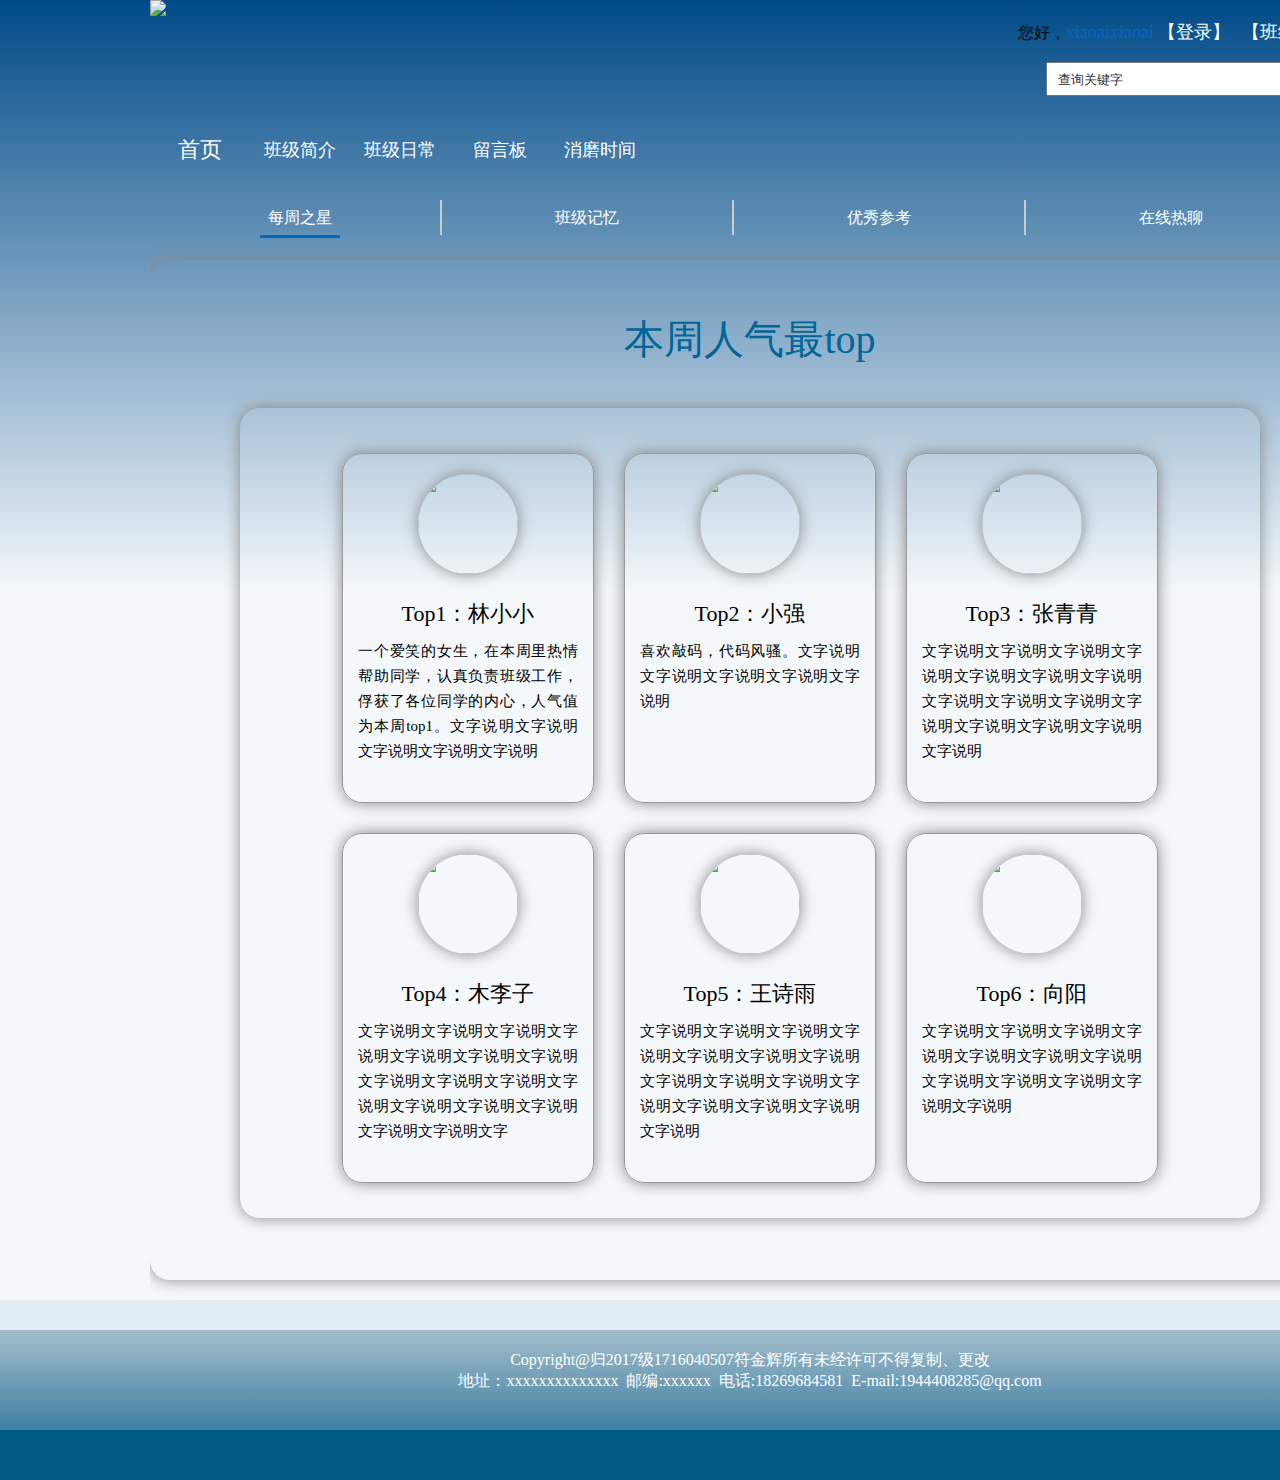
==== html/classDaily.html @ a3b571e7 "Add files via upload" ====
<!DOCTYPE html PUBLIC "-//W3C//DTD XHTML 1.0 Transitional//EN" "http://www.w3.org/TR/xhtml1/DTD/xhtml1-transitional.dtd">
<html xmlns="http://www.w3.org/1999/xhtml"><!-- InstanceBegin template="/Templates/template1.dwt" codeOutsideHTMLIsLocked="false" -->
<head>
    <meta http-equiv="Content-Type" content="text/html; charset=utf-8" />
    <link type="text/css" rel="stylesheet" href="../css/template.css" />
    <!-- InstanceBeginEditable name="doctitle" -->
    <title>ClassDaily-班级日常</title>
    <link rel="stylesheet" href="../css/css.css" />
    <!-- InstanceEndEditable -->
    <!-- InstanceBeginEditable name="head" -->
    <!-- InstanceEndEditable -->
</head>

<body>
	<div class="all_div"><!-- 布局让其随屏幕一样大 -->
    	<div style="width:1500px; margin:0 auto;"><!-- 内容总长度固定并居于屏幕中间，否侧当窗口收缩时会把内容挤压凌乱-->
    	<div class="_center">
            <header>
                <div class="row1"><!--头部图片行 -->
                    <a href="index.html"><img src="../img/405405.png" /></a>
                    <div>
                    	<p>
                        	您好，<a href="login.html" style="color:#06C;">xiaoaixiaoai</a>
                            <a href="login.html">【登录】</a>&nbsp;&nbsp;
                            <a href="classCertification.html">【班级认证】</a>
                        </p><br/>
                        <form action="#">
                        	<input class="seach_sub"  type="submit" value="" />
                            <input class="in_seach" type="text" name="seach_key" placeholder="查询关键字"/>
                        </form>
                    </div>
                </div>
                <div class="nav"><!--头部导航行-->
                	<div></div><!--设置分割线-->
                    <ul>
                      <li><a style="font-size:22px;" href="firstPage.html">首页</a></li>
                      <li>
                      	<a href="introduction.html">班级简介</a>
                      	<ul>
                        	<li><a href="introduction.html#class_summary">班级概况</a></li>
                        	<li><a href="introduction.html#classwd_info">班干信息</a></li>
                        </ul>
                      
                      </li>
                      <li><a href="classDaily.html">班级日常</a></li>
                      <li><a href="messageBoard.html">留言板</a></li>
                      <li><a href="WordChallenge2.html">消磨时间</a></li>
                    </ul>
                </div>
            </header>
            
            <div class="center"><!-- 可编辑区域，中间内容部分 -->
                <!-- InstanceBeginEditable name="content" --> 
            <div>
                <div class="towLi" align="center">
                    <ul>
                        <li><div class="div_active"><a href="#">每周之星</a></div></li>
                        <li><div><a href="#">班级记忆</a></div></li>
                        <li><div><a href="#">优秀参考</a></div></li>
                        <li><div><a href="#">在线热聊</a></div></li>
                    </ul>
                </div>
                <div class="contextBlack" align="center" >
                    <!--

<div style="height:80px; border:1px solid red;">
                         <p style="font-size:25px;">本周最热人气学生列表</p><br/>
                    </div>

-->
                    <div class="content_firstText">
                        <p>本周人气最top</p>
                    </div>
                    <br/>
                    <div class="content_block">
                        <ul class="flex_ul">
                            <li>
                                <div class="rwbj1">
                                    <img src="../img/rwbj1_h.png">
                                    <p>Top1：林小小</p>
                                    <p>一个爱笑的女生，在本周里热情帮助同学，认真负责班级工作，俘获了各位同学的内心，人气值为本周top1。文字说明文字说明文字说明文字说明文字说明</p>
                                </div>
                            </li>
                             <li>
                                <div class="rwbj2">
                                    <img src="../img/rwbj2_h.png">
                                    <p>Top2：小强</p>
                                    <p>喜欢敲码，代码风骚。文字说明文字说明文字说明文字说明文字说明</p>
                                </div>
                                
                            </li>
                             <li>
                                <div class="rwbj3">
                                    <img src="../img/rwbj3_h.png">
                                    <p>Top3：张青青</p>
                                    <p>文字说明文字说明文字说明文字说明文字说明文字说明文字说明文字说明文字说明文字说明文字说明文字说明文字说明文字说明文字说明</p>
                                </div>
                                
                            </li>
                             <li>
                                <div class="rwbj4">
                                    <img src="../img/rwbj4_h.png">
                                    <p>Top4：木李子</p>
                                    <p>文字说明文字说明文字说明文字说明文字说明文字说明文字说明文字说明文字说明文字说明文字说明文字说明文字说明文字说明文字说明文字说明文字</p>
                                </div>
                                
                            </li>
                             <li>
                                <div class="rwbj5">
                                    <img src="../img/rwbj5_h.png">
                                    <p>Top5：王诗雨</p>
                                    <p>文字说明文字说明文字说明文字说明文字说明文字说明文字说明文字说明文字说明文字说明文字说明文字说明文字说明文字说明文字说明</p>
                                </div>
                                
                            </li>
                             <li>
                                <div class="rwbj6">
                                    <img src="../img/rwbj6_h.png">
                                    <p>Top6：向阳</p>
                                    <p>文字说明文字说明文字说明文字说明文字说明文字说明文字说明文字说明文字说明文字说明文字说明文字说明</p>
                                </di>
                                
                            </li>
                        </ul>
                    
                    </div> 
                   <!--

 <div style=" height:400px; margin-top:25px; border:1px solid red;">
                       
                    </div>

-->
                </div>
            </div>
                <!-- InstanceEndEditable -->
            </div>
        </div>
        
        <footer><!--尾部-->
            <div style=" width:100%;height:30px; background:#e4eef7;"></div>
            <div class="foot_txt">
                <p>Copyright@归2017级1716040507符金辉所有未经许可不得复制、更改</p>
                <p>地址：xxxxxxxxxxxxxx&nbsp;&nbsp;邮编:xxxxxx&nbsp;&nbsp;电话:18269684581&nbsp;&nbsp;E-mail:1944408285@qq.com</p>
            </div>
            <div style=" width:100%; height:50px; background:#015a84;"></div>
  		</footer>
        
	</div>
 
</body>
<!-- InstanceEnd --></html>
---- css/template.css ----
@charset "utf-8";
/* CSS Document */
*{ margin:0; padding:0;}
body,html{height:100%;}
ul{list-style: none;}
a{ text-decoration:none; color:#000;}

.all_div{
	width:100%;
	background: linear-gradient(to bottom, #014b88 0%,#f4f8fb 40%);/*设置背景渐变：渐变范围从上到下百分之30*/
}

._center{
	/*头部和内容用同一个div装起来，宽度设置80%，内容设置居中*/
	width:80%;
	margin:0 auto;
}

/*头部logo和搜索块样式*/
.row1{
	height:120px;
}
.row1 img{/*logo样式浮动居左*/
	float:left;
}
.row1 div{/*搜索块内容浮动居右*/
	float:right;
	margin-top:20px;
	text-align:right;
}
.row1 div p a{
	color:#FFF;
	font-size:18px;
}
.in_seach{/*seach_sub搜索输入框样式*/
	width:260px;
	height:30px;
	float:right;
	padding-left:10px;
}
.seach_sub{/*头部搜索提交按钮样式*/
	width:30px;
	height:33px;
	float:right;
	background:url(../img/search16px.png) no-repeat;
	background-position:center center;
	border:1px solid #FFF;
	
}
/*头部导航栏样式设置*/
.nav{
	/*导航div的样式*/
	height:80px;
	/*border:2px solid red;*/
}
.nav div{/*导航栏分割线样式*/
	height:10px;
	background:url(../img/fenge1.png) no-repeat center center;
	
}
.nav ul li {
	float: left;
	display:flex;
	position:relative;
}
.nav ul li a{
	display:block;
	width: 100px;
	height: 40px;
	text-align: center;
	line-height: 40px;
	font-size:18px;
	color:#FFF;
	/*border:1px solid blue;*/
}
.nav ul li a:hover{/*鼠标移动到li上面时修改背景颜色*/
	background:#004473;
	color:#fff;
}
.nav ul li ul{/*二级导航*/
	display:none;
	margin:40px 0 2px 0px;
	Z-index:10000;/*设置覆盖顺序，使其置于最上层*/
}
.nav ul li:hover ul{
	display:block;/*鼠标移动到有二级导航的li：显示二级导航*/
	position:absolute;
	top:0;
}
.nav ul li ul li {
	float:none;
	margin-top:2px;
}
.nav ul li ul li a{
	width:100px;
	display:block;
	font-size:16px;
	background-color:rgba(0,153,204,0.6); /*背景色有点透明的效果*/
	color:#000;
	margin
}


/*中间内容样式*/
.center{
	color:#000;
	overflow:auto;
	/*border:2px solid blue;*/
}

/*尾部文字div样式*/
.foot_txt{
	width:100%;
	height:100px; 
	text-align:center; 
	color:#FFF; 
	background-image: linear-gradient(to top,#4080a4,#a3bdca);
	padding-top:20px; 
	box-sizing:border-box;"
}
---- css/css.css ----
@charset "utf-8";
/* CSS Document */

*{ margin:0; padding:0;}
a{text-decoration: none;}
li{list-style: none}
/*==================================================================登录页css样式*/
/*----------------------------------------------------------------input输入框修改提示字体默认颜色样式*/
input::-webkit-input-placeholder { 
	color:#333;
}
input: -moz-placeholder { 
	color:#333 ;
}
input::-moz-placeholder { 
	color:#333;
}
input: -ms-input-placeholder {
	color:#333;
}
/*登录块div样式*/
.login_div{
	height:600px; 
	border-radius:10px;
	background:url(../img/login405bg.jpg) no-repeat;
}
.login_tit{/*登录logo和标题样式*/
	width:70%; 
	margin:0px auto; 
	/*border:1px solid #0C0;*/
}
.login_tit div{/*登录标题样式*/
	height:50px; 
	line-height:50px; 
	border-left: 3px solid #FFF; 
	float:left; 
	margin-left:20px; 
	padding-left:20px; 
	font-size:30px;"
}

/*登录通知块div样式*/
.login_notice{
	width:560px; 
	height:340px; 
	border-radius:8px; 
	background-color:rgba(39,29,23,0.4); 
	text-align:center;
	padding-top:20px;
	float:left;
	color:#d9d9d9;
	box-sizing:border-box;
	
}

/*登录账号密码块样式*/
.login{
	width:360px; 
	height:340px; 
	border-radius:8px; 
	background-color:rgba(39,29,23,0.4); 
	text-align:center;
	padding-top:20px;
	float:right;
	color:#d9d9d9;
	box-sizing:border-box;
	
}
.login input{/*账号密码等输入框样式*/
	width:200px;
	height:30px;
	border-radius:12px;
	color:#000;
	margin-top:20px;
	padding-left:30px;
	border:1px solid #fff;
	box-sizing:border-box;
}
.login img{/*验证码图片样式*/
	width:75px; 
	height:30px; 
	margin:20px 0 0 20px; 
	border:1px solid #fff; 
	border-radius:12px; 
	float:right;
}

/*==================================================================班级认证页css样式*/
.certification_tit{/*班级认证欢迎标题样式*/
	width:80%;
	border-radius:10px;
	margin:0 auto;
	
}
.certification_tit div{/*认证标题div样式*/
	height:50px; 
	line-height:50px; 
	border-left: 3px solid #FFF; 
	float:left; 
	margin-left:20px; 
	padding-left:20px; 
	font-size:30px;
	
}

.certification{/*班级认证中间背景微透div块样式*/
	width:480px; 
	height:380px;
	margin:0 auto;
	border-radius:8px; 
	background-color:rgba(39,29,23,0.4); 
	text-align:center;
	padding-top:20px;
	box-sizing:border-box;
	color:#d9d9d9;
}
.certification input{/*班级认中input样式*/
	width:200px;
	height:30px;
	border-radius:12px;
	color:#000;
	margin-top:20px;
	padding-left:30px;
	border:1px solid #fff;
	box-sizing:border-box;
}

/*==================================================================班级简介页css样式*/
/*----------------------------------------------------------------班级简介-班级概述样式*/
.class_summary{/*班级概况div样式*/
	height:700px;
	text-align:center;
}
.class_summary label{/*班级概况小标题样式*/
	font-size:25px;
	color:#2e353f;
}
.class_summary p{/*班级概况文字样式*/
	width:95%;
	margin:0 auto;
	text-align:left;
	font-size:18px;
	line-height:30px;
	text-indent: 2em;/*段落空两格*/
	margin-bottom:10px;
	text-align: justify;/*文本两端对齐*/
	text-justify: inter-character;/*文本两端对齐，中文也起作用*/
}
/*----------------------------------------------------------------班级简介-班干信息样式*/
.classwd_info{/*班干信息总div样式*/
	text-align:center;
}
.classwd_info label{/*班干信息小标题样式*/
	font-size:25px;
	color:#2e353f;
}
.info_container{/*班干卡片总div样式*/
	position:relative;
	width:98%;
	margin:0 auto;/*居中*/
	padding-bottom:50px;
	display:flex;/*弹性盒子布局*/
	flex-wrap:wrap;/*可换行*/
	justify-content:center;/*两端对齐*/
}
.info_card{/*班干信息小卡片样式*/
	width: 250px;
	height:230px;
	margin:10px;
	box-shadow: 0 4px 8px 0 rgba(0,0,0,0.2), 0 6px 20px 0 rgba(0,0,0,0.19);
	text-align: center;
	position: relative;
 }
.info_text{
	padding: 20px;
}
.zh,.fan {/*正反面统一样式*/
	width:100%;
	height:100%;
	text-align: center;
	transition: all 2s;
	backface-visibility: hidden;
	/*正反面居于相同位置*/
	position: absolute;
	top: 0;
	left: 0;
}
.info_card img{
	width:100%;
	height:70%;
}
.fan {/*反面特有样式*/
	background:url(../img/x3.jpg);
	background-size:100% 100%;
	padding-top:10px;
	transform: rotateY(-180deg) rotateZ(-180deg);/* 背面先旋转负180度为不可见 */
}
.fan p{/*班干卡下简介p标签样式*/
	text-align:left;
	font-size:15px;
	margin:10px;
	line-height:20px;
	text-align: justify;/*文本两端对齐*/
	text-justify: inter-character;/*文本两端对齐，中文也起作用*/
}
.info_card:hover .zh {/*鼠标移动到：正面以y和z轴旋转180度*/
	transform: rotateY(180deg) rotateZ(180deg);
}
.info_card:hover .fan {
	transform: rotateY(0) rotateZ(0);
}

/*==================================================================班级日常页css样式*/
/*----------------------------------------------------------------班级日常导航css样式*/
.towLi{/*装导航ul的div css样式*/
	width:100%;
	height:40px;
	font-size:16px;
	margin:0 auto;
	box-sizing:border-box;
	/*border:1px solid red;*/
}
.towLi ul{/*班级日常下导航条ul样式*/
	width:1200px;
}
.towLi ul li{
	width:290px;
	height:35px;
	line-height:35px;
	float:left;
	text-align:center;
	border-right:2px solid #CCC;/*添加右边框来起到分割效果*/
}
.towLi ul li div a{
	color:#fff;/*导航字体设置为白色*/
}
.towLi li div:hover{/*通过div添加下边框来显示当前选中*/
	width:80px;
	height:35px;
	float:left;
	text-align:center;
	color:#0068b7;
	border-bottom:3px solid #0068b7;
	margin-left:110px;
	
}
.div_active{/*被选中导航让其div添加下边框线来表示当前位置*/
	width:80px;
	height:35px;
	text-align:center;
	color:#0068b7;
	border-bottom:3px solid #0068b7;
	margin-left:110px;
}
.towLi li:last-child{border-right:none;}

/*----------------------------------------------------------------每周之星css样式*/
.contextBlack{/*总div样式*/
	height:1000px;
	background:#FFF;
	margin:20px auto;
	padding-top:20px;
	background:url(../img/x4.jpg) no-repeat;
	border-radius:20px;
	box-shadow:0px 0px 15px #888888; 
	
}
.content_firstText{/*标题样式*/
	width:80%;
	height:100px;
	line-height:100px;
	margin-top:10px;
	background:url(../img/embedded_bg4.png) no-repeat;
	background-size:100% 100%;
	background-position:center; 
	font-size:40px;
	color:#069;
	/*border:1px solid red;*/
}
.content_block{/*卡片总div样式*/
	width:85%;
	height:75%;
	box-shadow:0px 0px 15px #888888; 
	border-radius:20px;
	padding-top:15px;
	padding-bottom:45px;
	display:flex;
	justify-content:space-around;
}
.flex_ul{
	width:80%;
	height:100%;
	display:flex;
	flex-direction:row;
	flex-wrap:wrap;
	justify-content:space-between;
	/*border:1px solid red;*/
}
.content_block ul li{/*每个卡片*/
	height:350px;
	margin-top:30px;
	box-sizing:border-box;
	border-radius:20px;
	box-shadow:0px 0px 15px #888888; 
	border:1px solid #999;		
}
.content_block ul li img{/*卡片中头像img的样式*/
	margin-top:20px;
	width:100px;
	height:100px;
	border-radius:50%;/*角度弧度为50%即把元素变为圆形*/
	box-shadow:0px 0px 15px #888888;/*增加阴影*/
}
.content_block li div{/*卡片即li下每个div的css样式*/
	width:250px;
	height:100%;
	text-align:center;
	background:url(../img/jbs_bj.jpg) no-repeat;
	/*background-size:100% 100%;*/
	border-radius:20px;
}
.content_block li p:nth-child(2){/*名片第一个p标签样式*/
	margin-top:25px;
	font-size:22px;
}
.content_block li p:nth-child(3){/*名片第二个p标签样式*/
	margin:10px 15px 0px 15px;
	font-size:15px; 
	text-align:justify;
	line-height:25px;"
}
.content_block li div:hover img{display:none;}/*当鼠标移动到对应的卡片上把头像和文字隐藏*/
.content_block li div:hover p{display:none;}
.rwbj1:hover{/*卡片1背景*/
	background:url(../img/rwbj1.jpg) no-repeat;
	background-size:100% 100%;
	border:1px solid red;
}
.rwbj2:hover{/*卡片2背景*/
	background:url(../img/rwbj2.jpg) no-repeat;
	background-size:100% 100%;
	border:1px solid red;
}
.rwbj3:hover{/*卡片3背景*/
	background:url(../img/rwbj3.jpg) no-repeat;
	background-size:100% 100%;
	border:1px solid red;
}
.rwbj4:hover{/*卡片4背景*/
	background:url(../img/rwbj4.jpg) no-repeat;
	background-size:100% 100%;
	border:1px solid red;
}
.rwbj5:hover{/*卡片5背景*/
	background:url(../img/rwbj5.jpg) no-repeat;
	background-size:100% 100%;
	border:1px solid red;
}
.rwbj6:hover{/*卡片6背景*/
	background:url(../img/rwbj6.jpg) no-repeat;
	background-size:100% 100%;
	border:1px solid red;
}

/*==================================================================内容详情页（contentDetailed.html）css样式*//
.detailed{/*总div样式*/
	width:100%;
	text-align:center;
}
.detailed img{
	margin:0 auto;
	display: block;
}
.detailed label{/*标题样式*/
	display:block;
	width:100%;
	text-align:center;
	margin:0 auto;
	font-size:25px;
	color:#2e353f;
}
.detailed p{/*文字样式*/
	width:95%;
	margin:0 auto;
	text-align:left;
	font-size:18px;
	line-height:30px;
	text-indent: 2em;
	margin-bottom:10px;
	text-align: justify;/*文本两端对齐*/
	text-justify: inter-character;/*文本两端对齐，中文也起作用*/
}
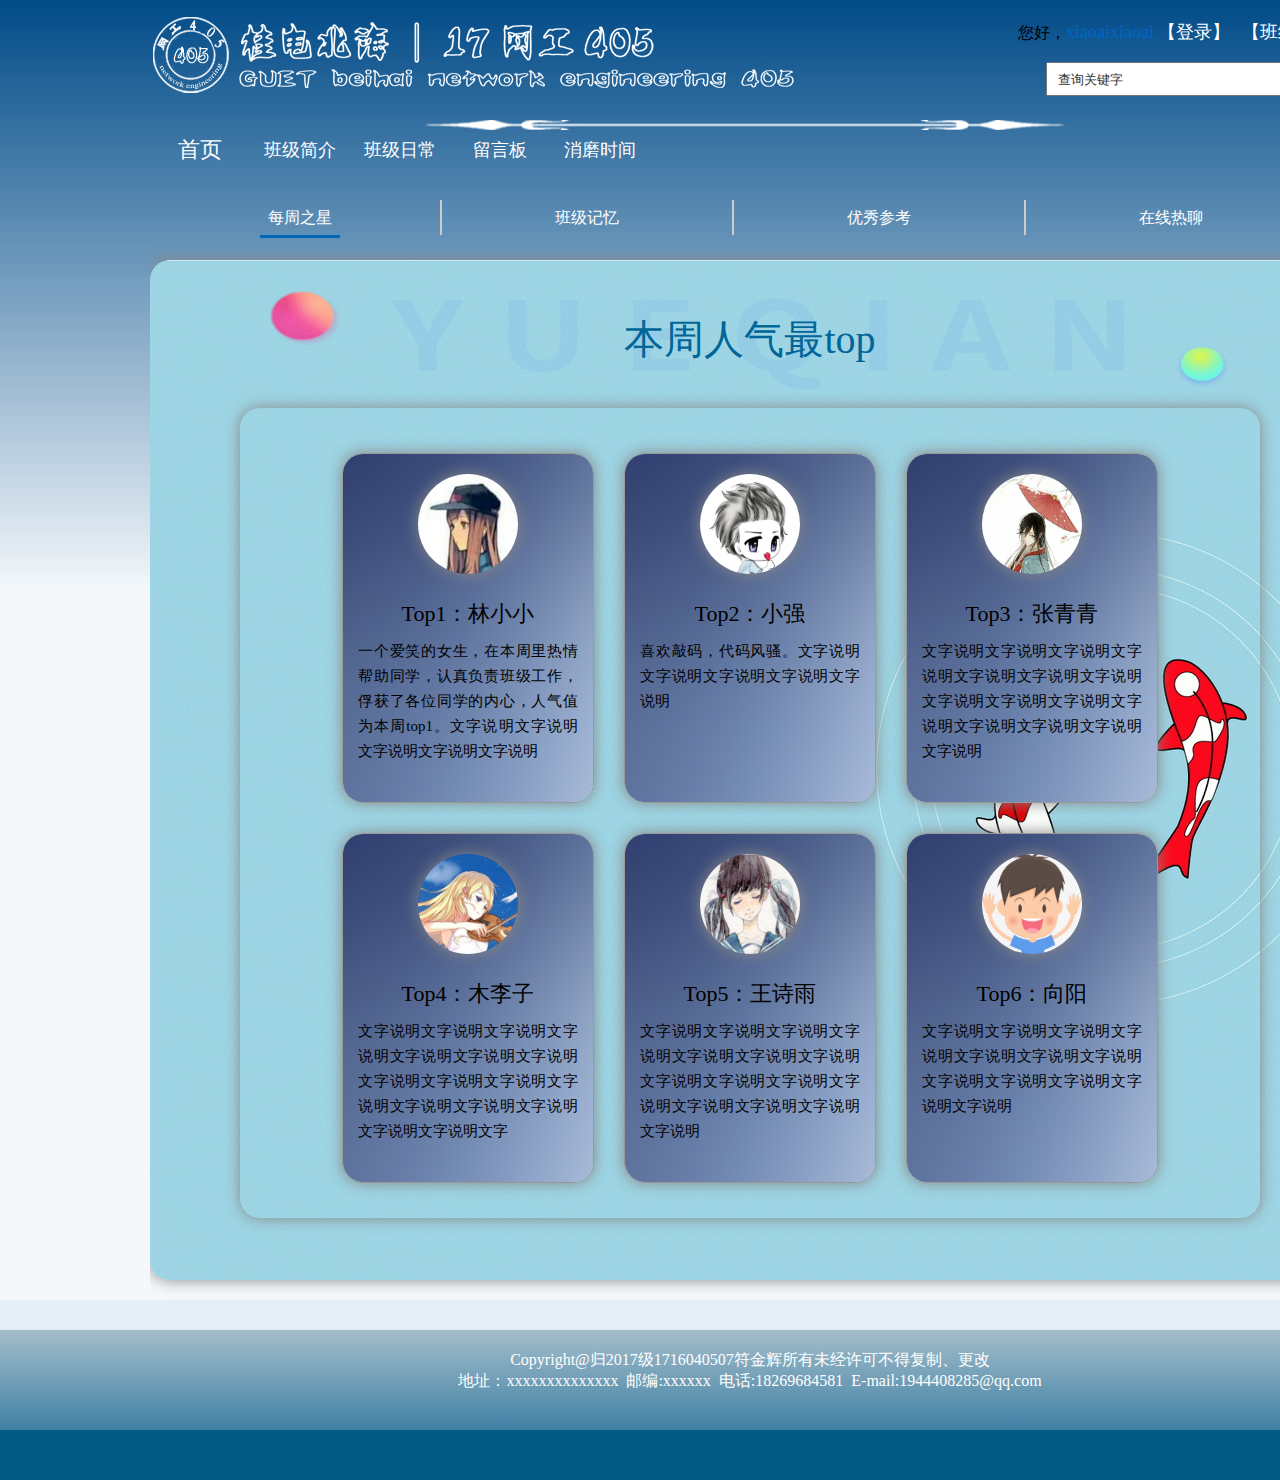
==== commit 08a97d0c: "Update classDaily.html" ====
--- a/html/classDaily.html
+++ b/html/classDaily.html
@@ -17,7 +17,7 @@
     	<div class="_center">
             <header>
                 <div class="row1"><!--头部图片行 -->
-                    <a href="index.html"><img src="../img/405405.png" /></a>
+                    <a href="../index.html"><img src="../img/405405.png" /></a>
                     <div>
                     	<p>
                         	您好，<a href="login.html" style="color:#06C;">xiaoaixiaoai</a>
